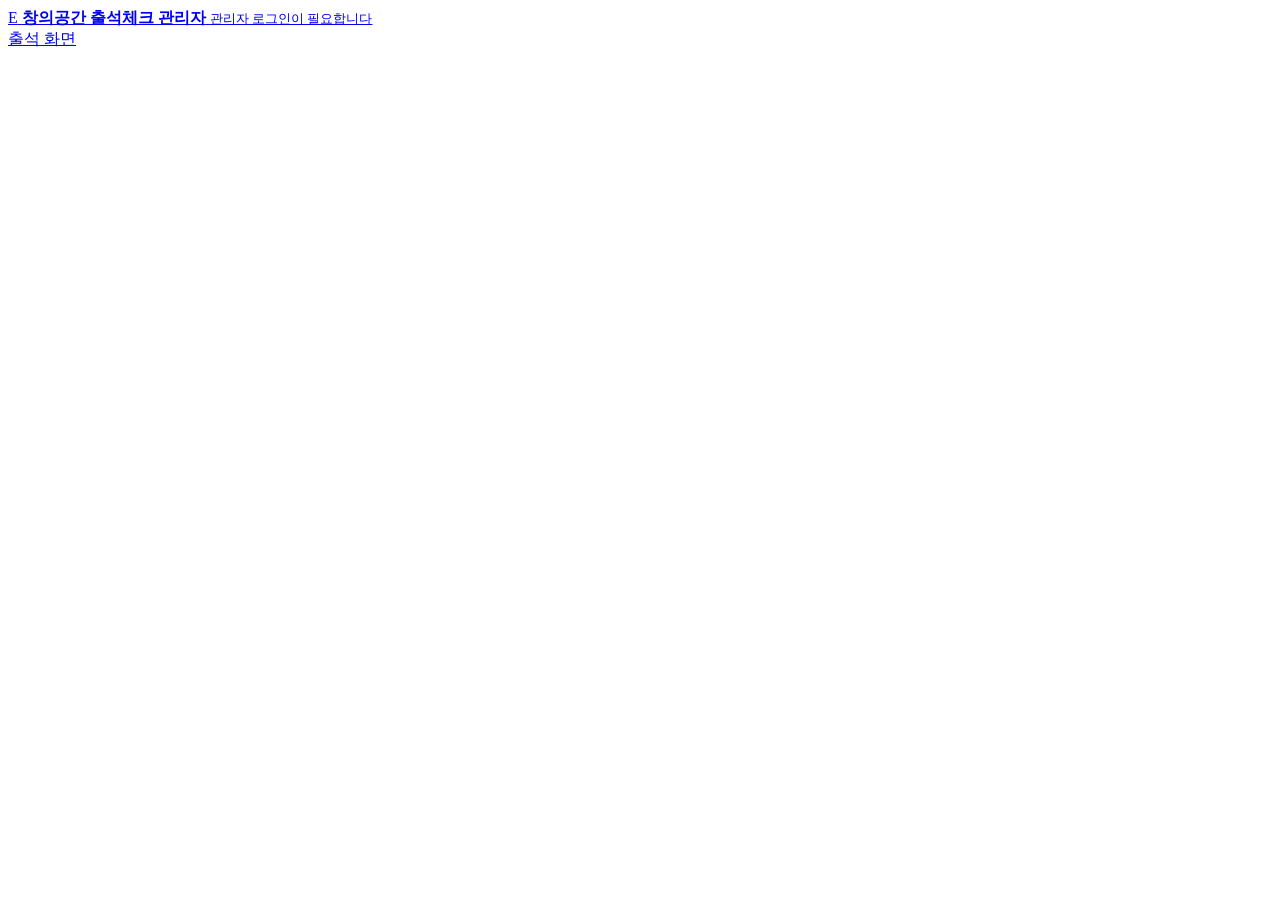
==== web/static/admin.html @ f0b0c2be "웹 관리자 화면과 관리자 로직 공용화 (웹 전환 3단계) - core.py: 관리자 로그인 확인, 출결로그 조회·합계, 학생 수정·삭제·등록, 명단 보조,   엑셀 내보내기를 옮겨" ====
<!doctype html>
<html lang="ko">
<head>
  <meta charset="utf-8">
  <meta name="viewport" content="width=device-width, initial-scale=1">
  <title>출석체크 관리자</title>
  <link rel="icon" href="data:,">
  <link rel="stylesheet" href="/static/style.css">
  <link rel="stylesheet" href="/static/admin.css">
</head>
<body class="admin">
  <header class="topbar">
    <a class="brand" href="/">
      <span class="logo">E</span>
      <span>
        <strong>창의공간 출석체크 관리자</strong>
        <small id="admin-who">관리자 로그인이 필요합니다</small>
      </span>
    </a>
    <nav id="tabs" class="tabs" hidden>
      <button data-tab="students" class="tab">학생 현황/수정</button>
      <button data-tab="register" class="tab">학생 등록</button>
      <button data-tab="logs" class="tab">전체 출결로그</button>
      <button data-tab="settings" class="tab">설정</button>
    </nav>
    <div class="top-right">
      <a class="ghost" href="/">출석 화면</a>
      <button id="btn-logout" class="ghost" hidden>로그아웃</button>
    </div>
  </header>

  <main class="admin-main">
    <!-- 로그인 -->
    <form id="login" class="card login" hidden>
      <h2>관리자 로그인</h2>
      <label>아이디<input id="login-id" autocomplete="username" required></label>
      <label>비밀번호<input id="login-pw" type="password" autocomplete="current-password" required></label>
      <p id="login-error" class="error-text"></p>
      <button class="primary wide" type="submit">로그인</button>
    </form>

    <!-- 학생 현황/수정 -->
    <section id="tab-students" class="tab-page" hidden>
      <div class="card list-card">
        <div class="card-head">
          <div>
            <h3>학생 리스트</h3>
            <small id="student-count" class="muted"></small>
          </div>
          <div class="head-actions">
            <a class="ghost" href="/api/admin/export.xlsx" id="btn-export">엑셀 저장</a>
            <button class="ghost danger" id="btn-delete">선택 삭제</button>
          </div>
        </div>
        <div class="table-wrap">
          <table class="data">
            <thead>
              <tr>
                <th class="check"><input type="checkbox" id="check-all" aria-label="모두 선택"></th>
                <th>학번</th><th>이름</th><th>전공</th><th>패널티</th><th>전화 번호</th><th>학년</th>
              </tr>
            </thead>
            <tbody id="student-rows"></tbody>
          </table>
        </div>
      </div>
      <form id="edit-form" class="card side-card">
        <h3>학생 데이터 편집</h3>
        <small class="muted">목록에서 학생을 고르면 여기서 고칠 수 있습니다</small>
        <div class="form-grid">
          <label>학번<input name="user_id" readonly></label>
          <label>이름<input name="name"></label>
          <label class="span2">전공<input name="major"></label>
          <label>전화번호<input name="phone"></label>
          <label>학년<input name="grade" inputmode="numeric"></label>
          <label>패널티<input name="penalty" inputmode="numeric"></label>
        </div>
        <button class="primary wide" type="submit">수정 완료</button>
      </form>
    </section>

    <!-- 학생 등록 -->
    <section id="tab-register" class="tab-page" hidden>
      <div class="register-camera">
        <div class="video-box">
          <img id="register-video" alt="카메라 화면">
        </div>
        <div class="register-status">
          <div id="register-visual" class="visual small"></div>
          <div>
            <strong id="register-title"></strong>
            <p id="register-detail" class="muted"></p>
          </div>
        </div>
      </div>
      <form id="register-form" class="card side-card">
        <h3>학생 얼굴 및 상세 정보 등록</h3>
        <small class="muted">명단에서 학생을 고르고, 카메라를 바라본 채 눈을 한 번 깜빡인 뒤 등록하세요.</small>
        <label class="span2">구글폼 학생 명단
          <span class="row">
            <select id="roster-select"><option value="">명단을 불러오는 중...</option></select>
            <button type="button" class="ghost" id="btn-roster">새로고침</button>
          </span>
        </label>
        <small id="roster-status" class="muted"></small>
        <hr>
        <div class="form-grid">
          <label>학번<input name="user_id" required></label>
          <label>이름<input name="name" required></label>
          <label>전공<input name="major"></label>
          <label>전화번호<input name="phone"></label>
          <label>학년<input name="grade" inputmode="numeric"></label>
        </div>
        <button class="primary wide big" type="submit">얼굴 등록</button>
      </form>
    </section>

    <!-- 전체 출결로그 -->
    <section id="tab-logs" class="tab-page" hidden>
      <div class="card list-card">
        <div class="card-head">
          <div>
            <h3>출결 기록</h3>
            <small id="log-subtitle" class="muted">출근 · 퇴근이 찍힌 순서대로, 최근 기록이 위에 나옵니다</small>
          </div>
        </div>
        <div class="table-wrap">
          <table class="data">
            <thead id="log-head"></thead>
            <tbody id="log-rows"></tbody>
          </table>
        </div>
      </div>
      <form id="log-form" class="card side-card">
        <h3>조회 조건</h3>
        <small class="muted">기간과 조건을 고르고 [조회]를 누르세요</small>
        <label><span id="log-date-label">기간</span>
          <span class="row" id="log-dates">
            <input type="date" id="log-start">
            <span id="log-tilde">~</span>
            <input type="date" id="log-end">
            <span id="log-fixed" class="muted" hidden>오늘까지 최근 7일</span>
          </span>
        </label>
        <label>이름 / 학번<input id="log-keyword"></label>
        <span class="field-label">조건 — 주 단위는 월~일 기준, 학생별로 합칩니다 (다시 누르면 해제)</span>
        <div class="chips" id="log-modes"></div>
        <button class="primary wide" type="submit">조회</button>
        <p id="log-result" class="log-result"></p>
        <small class="muted" id="log-photo-note"></small>
      </form>
    </section>

    <!-- 설정 -->
    <section id="tab-settings" class="tab-page" hidden>
      <div class="card">
        <h3>메인 화면 복귀 시간</h3>
        <small class="muted" id="timeout-desc"></small>
        <div id="timeouts"></div>
      </div>
      <div class="card">
        <h3>장치 · 학생 명단</h3>
        <small class="muted">고르면 바로 저장되고 반영됩니다.</small>
        <div class="setting-row">
          <div><strong>카메라 장치</strong><small>외장 USB 카메라는 보통 1번</small></div>
          <select id="camera-select"></select>
        </div>
        <small id="camera-info" class="muted right"></small>
        <div class="setting-row">
          <div><strong>서비스 계정 키</strong><small id="key-email"></small></div>
          <label class="ghost file-btn">키 파일 선택<input type="file" id="key-file" accept=".json,application/json" hidden></label>
        </div>
        <div class="setting-row">
          <div><strong>구글폼 학생 명단 주소</strong><small>응답 시트 주소(실시간) 또는 CSV로 게시한 주소</small></div>
          <button class="ghost" id="btn-form-url">저장</button>
        </div>
        <input id="form-url" class="wide-input" placeholder="https://docs.google.com/spreadsheets/d/...">
        <small class="muted">시트 주소를 넣으면 Sheets API로 실시간으로 읽고, 비워 두면 창공시스템 명단(roster.json)을 씁니다.</small>
      </div>
    </section>
  </main>

  <!-- 사진 보기 -->
  <dialog id="photo-dialog">
    <img id="photo-img" alt="출퇴근 사진">
    <p id="photo-caption"></p>
    <form method="dialog"><button class="primary">닫기</button></form>
  </dialog>

  <div id="toast" class="toast" hidden></div>

  <script src="/static/admin.js"></script>
</body>
</html>
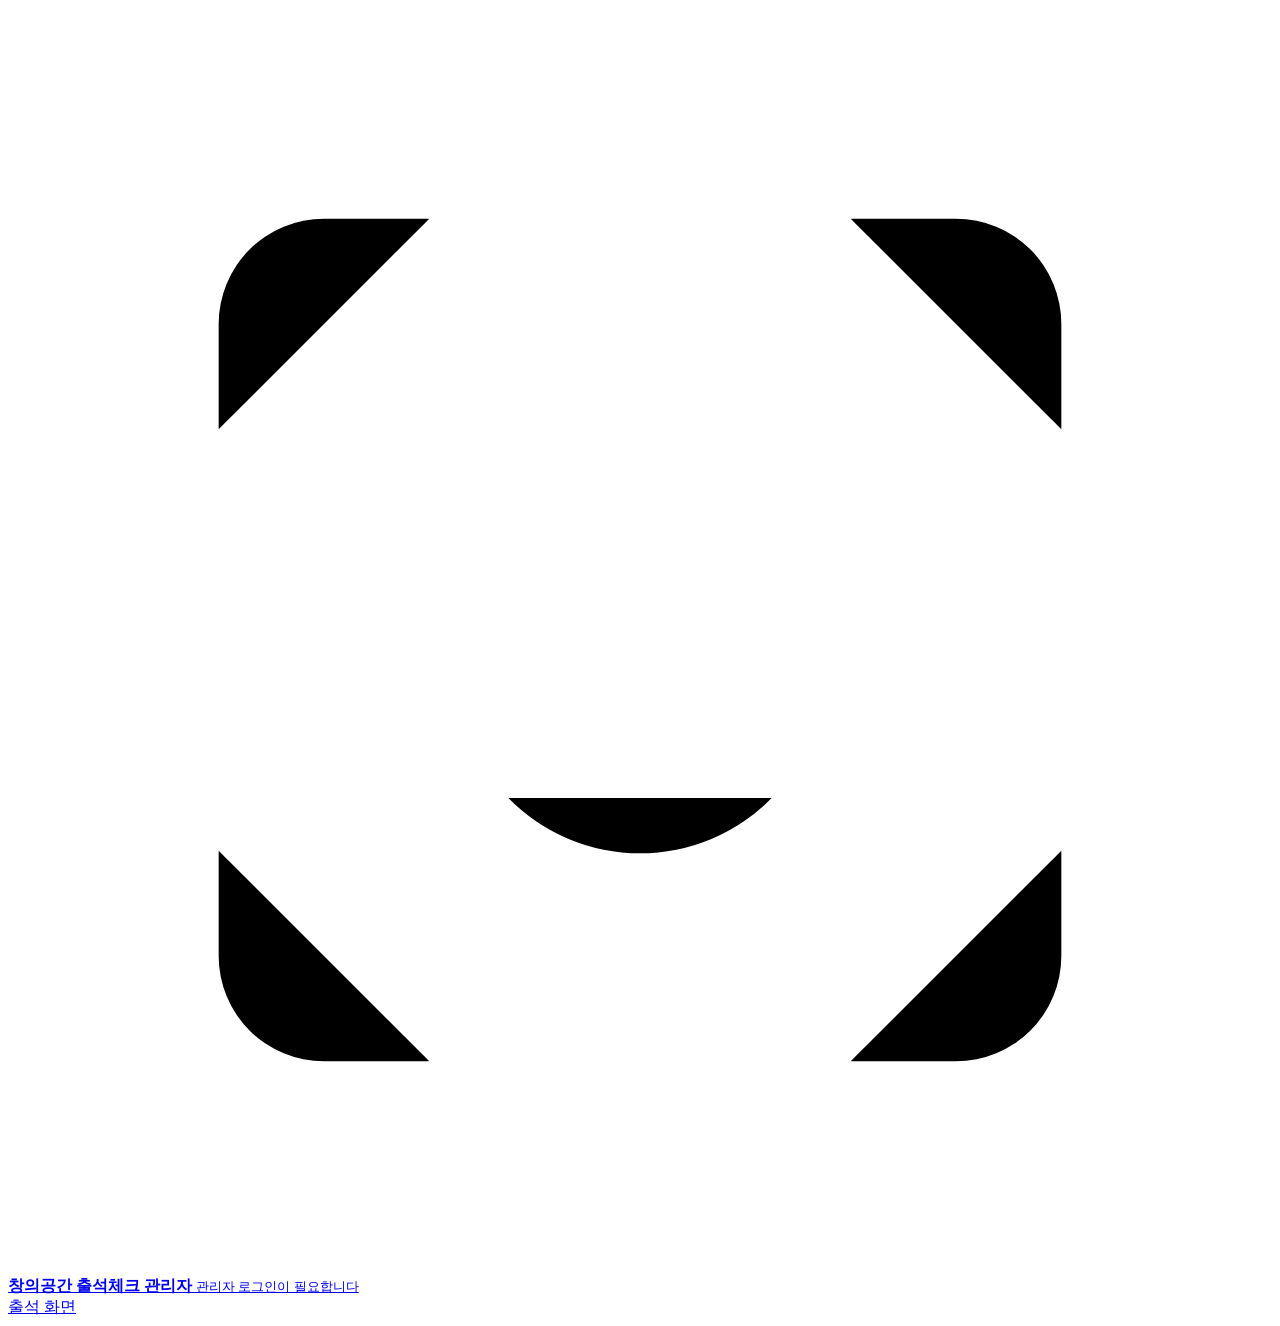
==== commit c60c871a: "출석 화면 시안 반영, 부정출석 방지를 고개 돌리기로 변경 - 메인 화면을 tkinter 시안(01_main)과 같은 출근/퇴근 카드·상단 바로 다시 만들고, 관리자 화면 로고도 " ====
--- a/web/static/admin.html
+++ b/web/static/admin.html
@@ -11,9 +11,14 @@
 <body class="admin">
   <header class="topbar">
     <a class="brand" href="/">
-      <span class="logo">E</span>
+      <span class="logo-tile">
+        <svg viewBox="0 0 24 24" aria-hidden="true">
+          <path d="M4 8V6a2 2 0 0 1 2-2h2M16 4h2a2 2 0 0 1 2 2v2M20 16v2a2 2 0 0 1-2 2h-2M8 20H6a2 2 0 0 1-2-2v-2"/>
+          <path d="M9 9.5v.5M15 9.5v.5M9.5 15a3.5 3.5 0 0 0 5 0"/>
+        </svg>
+      </span>
       <span>
-        <strong>창의공간 출석체크 관리자</strong>
+        <strong class="brand-title">창의공간 출석체크 관리자</strong>
         <small id="admin-who">관리자 로그인이 필요합니다</small>
       </span>
     </a>
@@ -92,10 +97,11 @@
             <p id="register-detail" class="muted"></p>
           </div>
         </div>
+        <div id="register-turn" class="turn-guide card" hidden></div>
       </div>
       <form id="register-form" class="card side-card">
         <h3>학생 얼굴 및 상세 정보 등록</h3>
-        <small class="muted">명단에서 학생을 고르고, 카메라를 바라본 채 눈을 한 번 깜빡인 뒤 등록하세요.</small>
+        <small class="muted">명단에서 학생을 고르고, 학생이 안내에 따라 고개를 왼쪽 · 오른쪽으로 돌린 뒤 정면을 보면 등록하세요.</small>
         <label class="span2">구글폼 학생 명단
           <span class="row">
             <select id="roster-select"><option value="">명단을 불러오는 중...</option></select>
@@ -189,6 +195,7 @@
 
   <div id="toast" class="toast" hidden></div>
 
+  <script src="/static/turn-guide.js"></script>
   <script src="/static/admin.js"></script>
 </body>
 </html>
